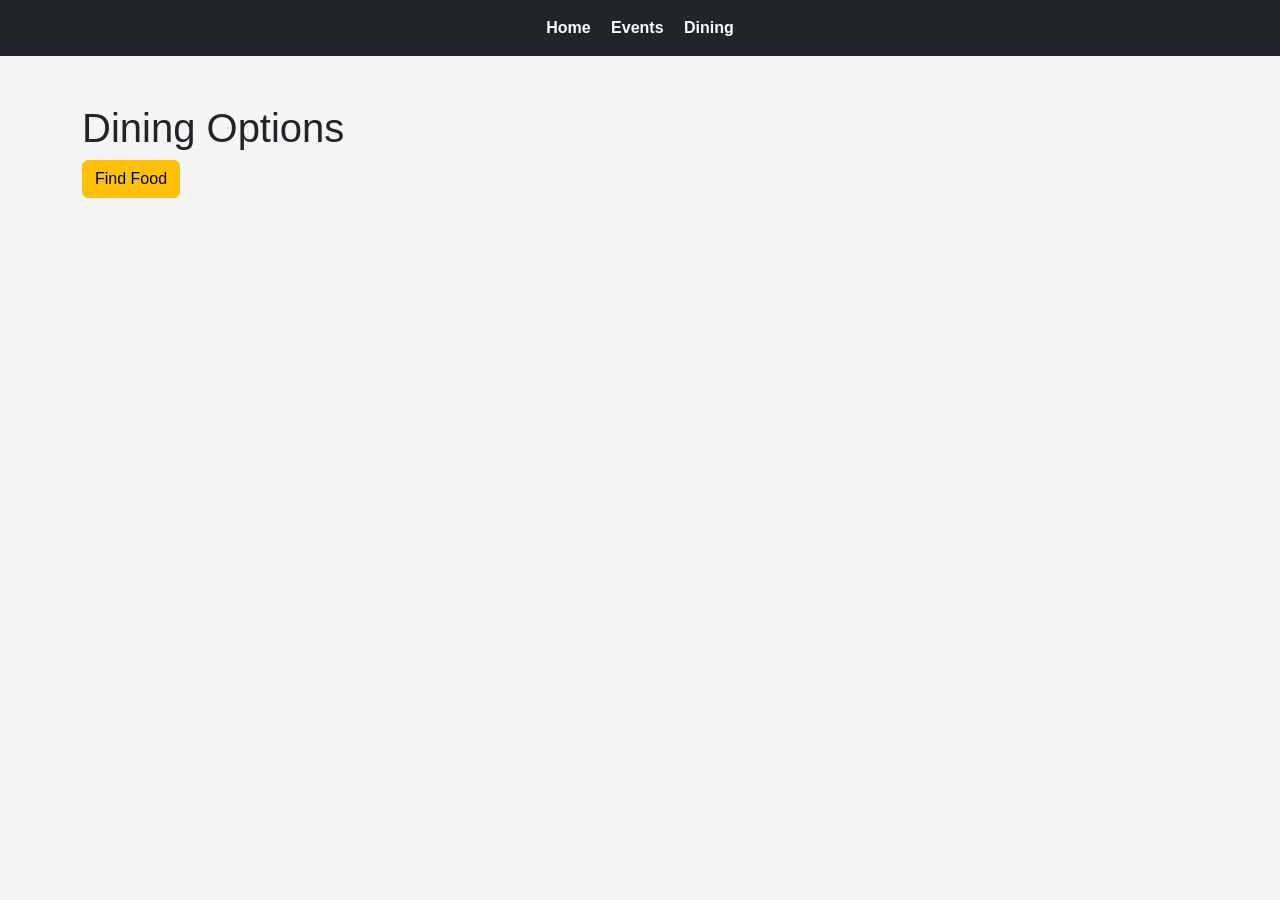
==== dining.html @ 166adf32 "final project complete" ====
<!DOCTYPE html>
<html>
<head>
  <title>Dining</title>

  <link href="https://cdn.jsdelivr.net/npm/bootstrap@5.3.0/dist/css/bootstrap.min.css" rel="stylesheet">
  <link rel="stylesheet" href="style.css">
</head>

<body>

  <!-- Navigation -->
  <nav class="bg-dark p-3 text-center">
    <a href="index.html" class="text-white m-2">Home</a>
    <a href="events.html" class="text-white m-2">Events</a>
    <a href="dining.html" class="text-white m-2">Dining</a>
  </nav>

  <div class="container mt-5">
    <!-- Dining section -->
    <h1>Dining Options</h1>
    <button class="btn btn-warning" onclick="getFood()">Find Food</button>

    <ul id="foodList" class="mt-3"></ul>
  </div>

  <script src="script.js"></script>
</body>
</html>
---- style.css ----
/* General page styling */
body {
  background-color: #f5f5f5;
  font-family: Arial, sans-serif;
}

/* Navigation links */
nav a {
  text-decoration: none;
  font-weight: bold;
}
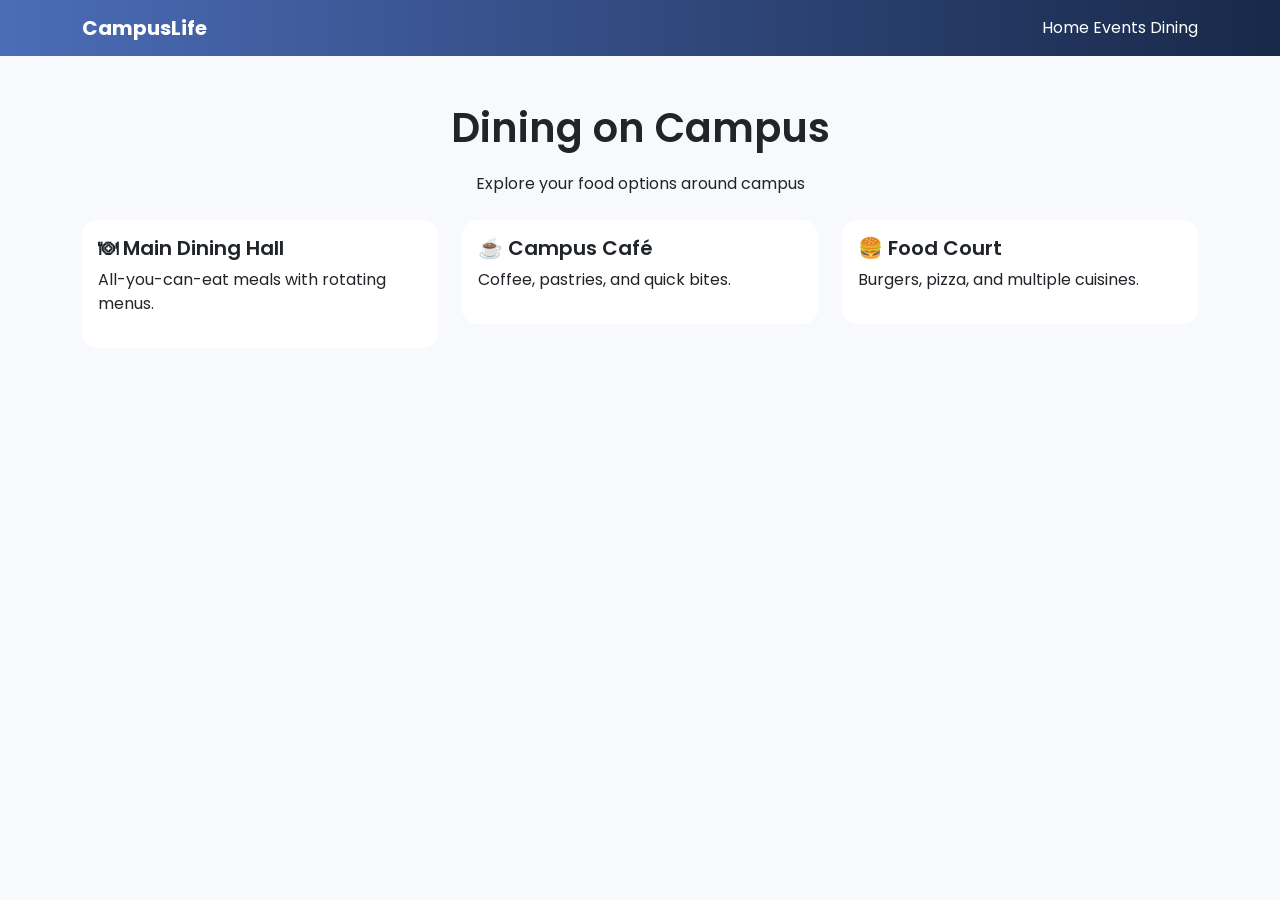
==== commit f1b7b6ba: "Final project update" ====
--- a/dining.html
+++ b/dining.html
@@ -1,29 +1,61 @@
 <!DOCTYPE html>
-<html>
+<html lang="en">
 <head>
+  <meta charset="UTF-8">
   <title>Dining</title>
 
+  <link href="https://fonts.googleapis.com/css2?family=Poppins:wght@300;500;700&display=swap" rel="stylesheet">
   <link href="https://cdn.jsdelivr.net/npm/bootstrap@5.3.0/dist/css/bootstrap.min.css" rel="stylesheet">
   <link rel="stylesheet" href="style.css">
 </head>
 
 <body>
 
-  <!-- Navigation -->
-  <nav class="bg-dark p-3 text-center">
-    <a href="index.html" class="text-white m-2">Home</a>
-    <a href="events.html" class="text-white m-2">Events</a>
-    <a href="dining.html" class="text-white m-2">Dining</a>
-  </nav>
+<!-- NAVBAR -->
+<nav class="navbar navbar-expand-lg navbar-dark custom-nav">
+  <div class="container">
+    <a class="navbar-brand fw-bold" href="index.html">CampusLife</a>
+    <div>
+      <a class="nav-link text-white d-inline" href="index.html">Home</a>
+      <a class="nav-link text-white d-inline" href="events.html">Events</a>
+      <a class="nav-link text-white d-inline" href="dining.html">Dining</a>
+    </div>
+  </div>
+</nav>
 
-  <div class="container mt-5">
-    <!-- Dining section -->
-    <h1>Dining Options</h1>
-    <button class="btn btn-warning" onclick="getFood()">Find Food</button>
+<!-- HEADER -->
+<div class="container mt-5 text-center">
+  <h1 class="section-title">Dining on Campus</h1>
+  <p>Explore your food options around campus</p>
+</div>
 
-    <ul id="foodList" class="mt-3"></ul>
+<!-- DINING CARDS -->
+<div class="container mt-4">
+  <div class="row g-4">
+
+    <div class="col-md-4">
+      <div class="card dining-card p-3">
+        <h5>🍽 Main Dining Hall</h5>
+        <p>All-you-can-eat meals with rotating menus.</p>
+      </div>
+    </div>
+
+    <div class="col-md-4">
+      <div class="card dining-card p-3">
+        <h5>☕ Campus Café</h5>
+        <p>Coffee, pastries, and quick bites.</p>
+      </div>
+    </div>
+
+    <div class="col-md-4">
+      <div class="card dining-card p-3">
+        <h5>🍔 Food Court</h5>
+        <p>Burgers, pizza, and multiple cuisines.</p>
+      </div>
+    </div>
+
   </div>
+</div>
 
-  <script src="script.js"></script>
 </body>
 </html>
--- a/style.css
+++ b/style.css
@@ -1,11 +1,61 @@
-/* General page styling */
 body {
-  background-color: #f5f5f5;
-  font-family: Arial, sans-serif;
+  font-family: 'Poppins', sans-serif;
+  background: #f8f9fc;
+  margin: 0;
 }
 
-/* Navigation links */
-nav a {
-  text-decoration: none;
-  font-weight: bold;
+/* NAVBAR */
+.custom-nav {
+  background: linear-gradient(90deg, #4b6cb7, #182848);
+}
+
+/* HERO */
+.hero {
+  height: 90vh;
+  background: linear-gradient(rgba(0,0,0,0.6), rgba(0,0,0,0.6)),
+              url("https://images.unsplash.com/photo-1523050854058-8df90110c9f1");
+  background-size: cover;
+  color: white;
+}
+
+.hero h1 {
+  font-size: 3rem;
+  font-weight: 700;
+}
+
+.hero p {
+  font-size: 1.2rem;
+}
+
+/* SECTION */
+.section-title {
+  font-weight: 600;
+  margin-bottom: 20px;
+}
+
+/* CARDS */
+.card {
+  border: none;
+  border-radius: 15px;
+  transition: 0.3s;
+  background: white;
+}
+
+.card:hover {
+  transform: translateY(-8px);
+  box-shadow: 0 10px 25px rgba(0,0,0,0.15);
+}
+
+.card h5 {
+  font-weight: 600;
+}
+
+/* BUTTON */
+.btn-primary {
+  background: #4b6cb7;
+  border: none;
+}
+
+.btn-primary:hover {
+  background: #182848;
 }
